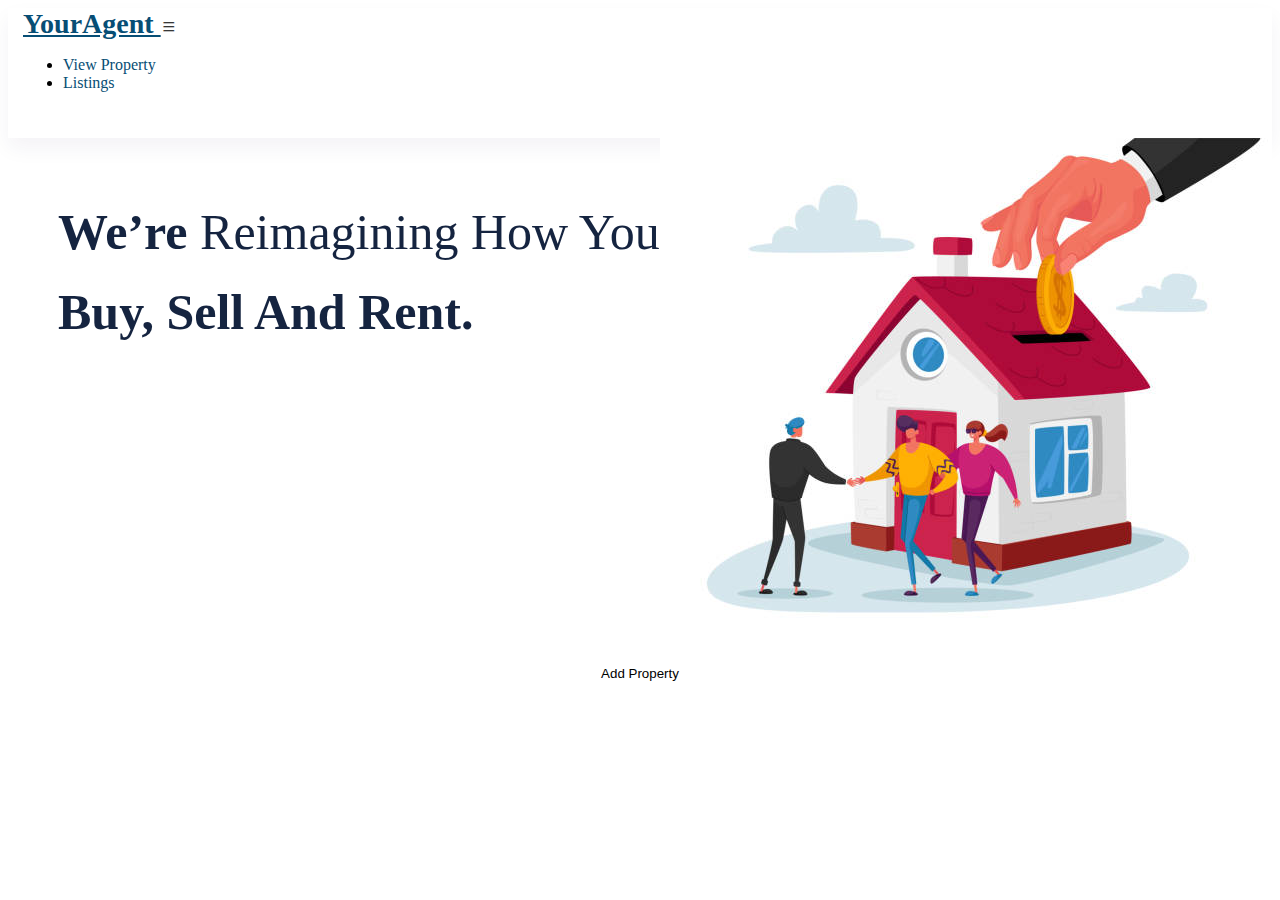
==== index.html @ 0922f509 "add property form page" ====
<!DOCTYPE html>
<html lang="en">
  <head>
    <meta charset="UTF-8" />
    <meta http-equiv="X-UA-Compatible" content="IE=edge" />
    <meta name="viewport" content="width=device-width, initial-scale=1.0" />
    <link
      href="https://cdn.jsdelivr.net/npm/bootstrap@5.0.2/dist/css/bootstrap.min.css"
      rel="stylesheet"
      integrity="sha384-EVSTQN3/azprG1Anm3QDgpJLIm9Nao0Yz1ztcQTwFspd3yD65VohhpuuCOmLASjC"
      crossorigin="anonymous"
    />
    <link
      rel="stylesheet"
      href="https://cdn.jsdelivr.net/npm/bootstrap-icons@1.3.0/font/bootstrap-icons.css"
    />

    <link rel="stylesheet" href="css/styles.css" />
    <title>Lekki Project</title>
  </head>
  <body>
    <!-- nav section -->
      <nav class="navbar navbar-expand-lg default-layout__inner">
        <div class="container" id="nav-container">
          <a href="#" to="{RouteLinks.home}" class="navbar-brand">YourAgent </a>
          <i
            class="navbar-toggler bi bi-list"
            data-bs-toggle="collapse"
            data-bs-target="#navbarNav"
            aria-controls="navbarNav"
            aria-expanded="false"
            aria-label="Toggle navigation"
          ></i>
          <div
            class="collapse navbar-collapse justify-content-end"
            id="navbarNav"
          >
            <ul class="navbar-nav d-flex justify-content-end mt-2 mb-lg-0">
              <li class="navigation__list-item m-2" key="{index}">
                <a href="./addproperty.html" class="navigation-link m-2">
                  View Property
                </a>
              </li>
              <li class="navigation__list-item m-2" key="{index}">
                <a to="{item.path}" class="navigation-link m-2">Listings </a>
              </li>
            </ul>
          </div>
        </div>
      </nav>

    <!-- hero section -->
    <section class="hero-session">
      <div class="hero-section-flex">
        <h1 class="title">
          We’re
          <span class="title-span">Reimagining How You</span>
          Buy, Sell And Rent.
        </h1>
        <div>
            <img src="./img/hero4.jpg" alt="" class="hero-img">
        </div>
      </div>
      <div class="button-container">
        <button class="button">Add Property</button>
      </div>
    </section>
  </body>
  <script
    src="https://cdn.jsdelivr.net/npm/bootstrap@5.0.2/dist/js/bootstrap.bundle.min.js"
    integrity="sha384-MrcW6ZMFYlzcLA8Nl+NtUVF0sA7MsXsP1UyJoMp4YLEuNSfAP+JcXn/tWtIaxVXM"
    crossorigin="anonymous"
  ></script>
</html>
---- css/styles.css ----
.navbar {
  box-shadow: 0px 10px 20px rgba(36, 0, 70, 0.05);
}
.navbar-logo {
  height: 30px;
}
.navbar-brand {
  font-size: 28px;
  font-weight: 700;
  color: #074e75;
}
.navigation-link {
  cursor: pointer;
  text-decoration: none;
  color: #074e75;
  font-weight: 500;
}
.bi-list {
  cursor: pointer;
}
.hero-section-flex {
  display: flex;
  justify-content: space-between;
  /* background-color: #f2f7ff; */
}
/* .hero-session {
  background-image: linear-gradient(rgba(3, 1, 18, 0.71), rgba(3, 1, 18, 0.71)),
    url("../img/hero-bg2.jpg");
  background-position: center;
  background-repeat: no-repeat;
  background-size: cover;
  height: calc(100vh - 54px);
} */
.title {
  font-size: 50px;
  line-height: 80px;
  color: #152440;
  /* padding-top: 6rem; */
  padding-left: 50px;
  padding-top: 20px;
  padding-bottom: 32px;
  font-weight: 600;
}
.title-span {
    font-weight: lighter;
}
.button-container {
  display: flex;
  justify-content: center;
}
.button {
  background-color: #fff;
  color: #000;
  border: none;
  border-radius: 4px;
  width: 10%;
  height: 35px;
  cursor: pointer;
}

/* add property section */
#add-property-section {
  background-color: #f2f7ff;
  min-height: 400px;
}
.container {
  padding-right: 15px;
  padding-left: 15px;
  margin-right: auto;
  margin-left: auto;
  padding-bottom: 30px;
}
.row {
  margin-right: -15px;
  margin-left: -15px;
}
.form-box {
  background-color: #fff;
  -webkit-border-radius: 4px;
  -moz-border-radius: 4px;
  border-radius: 4px;
  padding: 40px;
  margin-bottom: 30px;
}
.form-title {
  font-size: 18px;
  font-weight: 500;
  line-height: 1;
  margin-bottom: 50px;
}
.form-group {
  margin-bottom: 30px;
  position: relative;
}
.form-control,
select {
  font-family: poppins, sans-serif;
  background-color: #f8f8f8;
  border: 1px solid #eee;
  font-size: 14px;
  color: #aaa;
  line-height: 42px;
  height: 42px;
  margin-top: 10px;
  box-shadow: none;
  -moz-box-shadow: none;
  -webkit-box-shadow: none;
  padding: 0 18px;
  -webkit-border-radius: 3px;
  -moz-border-radius: 3px;
  border-radius: 3px;
}
label {
  line-height: 1;
  font-size: 16px;
  color: #34495e;
  margin-bottom: 12px;
  display: inline-block;
  max-width: 100%;
  margin-bottom: 5px;
  font-weight: 400;
}
.property-description {
  height: 200px;
}
.select--box {
  position: relative;
}
.btn--primary {
  background-color: #64ddbb;
  color: #fff;
  border: 2px solid transparent;
  width: 150px;
  height: 40px;
  font-weight: 500;
}
input[type="submit"] {
  -webkit-appearance: button;
  cursor: pointer;
}
.image-upload-box .custom-file-upload {
  background: #394d60 none repeat scroll 0 0;
  color: #ffffff;
  height: 45px;
  line-height: 43px;
  margin: 0;
  width: 187px;
  cursor: pointer;
}

.image-upload-box .custom-file-upload span i {
  font-size: 18px;
  margin-right: 3px;
}

.image-upload-box {
  background: #fcfcfe none repeat scroll 0 0;
  border: 1px solid #dbdbdb;
  display: block;
  padding: 25px 0;
  text-align: center;
}
.custom-file-upload > input[type="file"] {
  display: none;
}
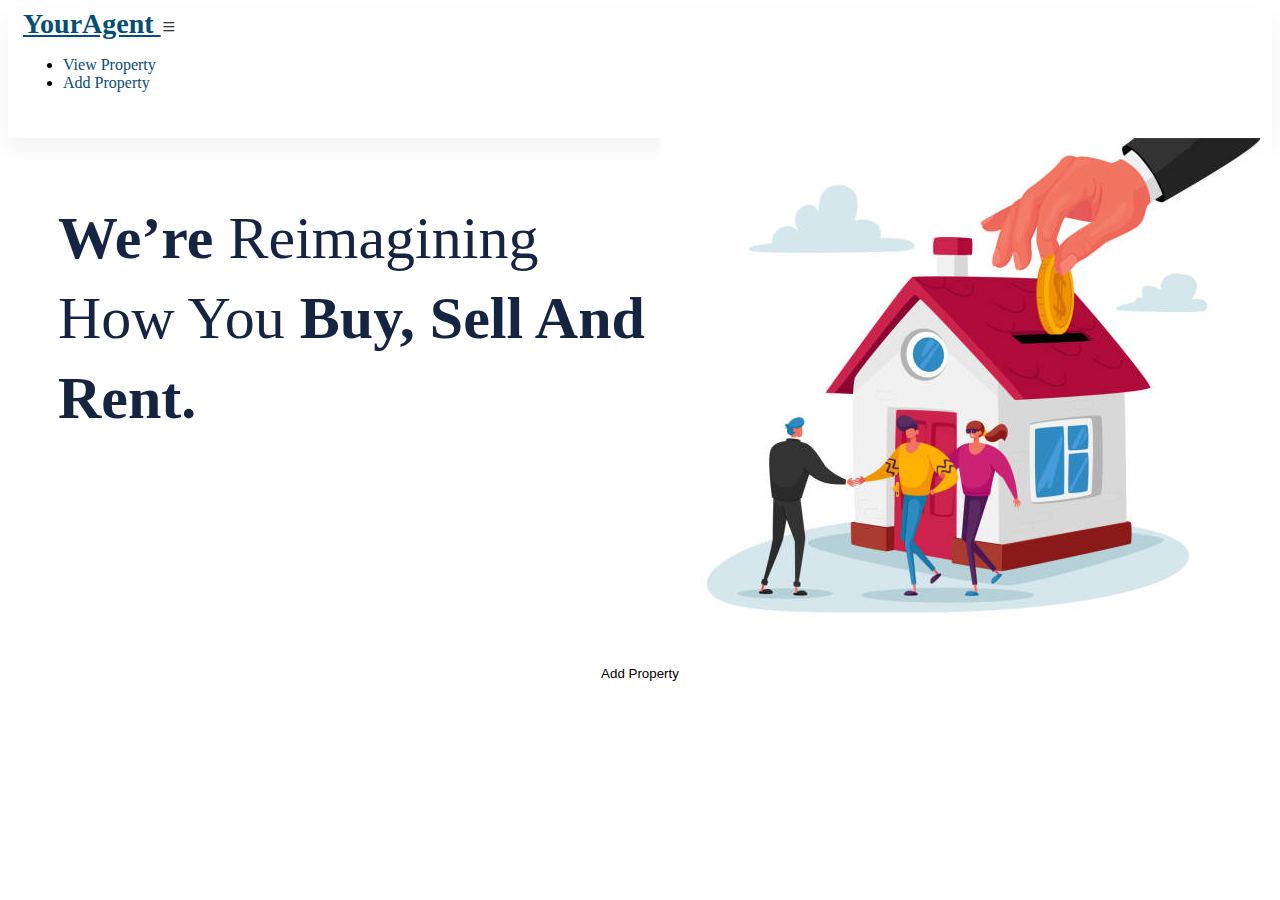
==== commit 181c099d: "view property form page" ====
--- a/index.html
+++ b/index.html
@@ -20,34 +20,36 @@
   </head>
   <body>
     <!-- nav section -->
-      <nav class="navbar navbar-expand-lg default-layout__inner">
-        <div class="container" id="nav-container">
-          <a href="#" to="{RouteLinks.home}" class="navbar-brand">YourAgent </a>
-          <i
-            class="navbar-toggler bi bi-list"
-            data-bs-toggle="collapse"
-            data-bs-target="#navbarNav"
-            aria-controls="navbarNav"
-            aria-expanded="false"
-            aria-label="Toggle navigation"
-          ></i>
-          <div
-            class="collapse navbar-collapse justify-content-end"
-            id="navbarNav"
-          >
-            <ul class="navbar-nav d-flex justify-content-end mt-2 mb-lg-0">
-              <li class="navigation__list-item m-2" key="{index}">
-                <a href="./addproperty.html" class="navigation-link m-2">
-                  View Property
-                </a>
-              </li>
-              <li class="navigation__list-item m-2" key="{index}">
-                <a to="{item.path}" class="navigation-link m-2">Listings </a>
-              </li>
-            </ul>
-          </div>
+    <nav class="navbar navbar-expand-lg default-layout__inner">
+      <div class="container" id="nav-container">
+        <a href="./index.html" to="{RouteLinks.home}" class="navbar-brand">YourAgent </a>
+        <i
+          class="navbar-toggler bi bi-list"
+          data-bs-toggle="collapse"
+          data-bs-target="#navbarNav"
+          aria-controls="navbarNav"
+          aria-expanded="false"
+          aria-label="Toggle navigation"
+        ></i>
+        <div
+          class="collapse navbar-collapse justify-content-end"
+          id="navbarNav"
+        >
+          <ul class="navbar-nav d-flex justify-content-end mt-2 mb-lg-0">
+            <li class="navigation__list-item m-2" key="{index}">
+              <a href="./viewproperty.html" class="navigation-link m-2">
+                View Property
+              </a>
+            </li>
+            <li class="navigation__list-item m-2" key="{index}">
+              <a href="./addproperty.html" class="navigation-link m-2"
+                >Add Property</a
+              >
+            </li>
+          </ul>
         </div>
-      </nav>
+      </div>
+    </nav>
 
     <!-- hero section -->
     <section class="hero-session">
@@ -58,7 +60,7 @@
           Buy, Sell And Rent.
         </h1>
         <div>
-            <img src="./img/hero4.jpg" alt="" class="hero-img">
+          <img src="./img/hero4.jpg" alt="" class="hero-img" />
         </div>
       </div>
       <div class="button-container">
--- a/css/styles.css
+++ b/css/styles.css
@@ -32,7 +32,7 @@
   height: calc(100vh - 54px);
 } */
 .title {
-  font-size: 50px;
+  font-size: 60px;
   line-height: 80px;
   color: #152440;
   /* padding-top: 6rem; */
@@ -42,7 +42,7 @@
   font-weight: 600;
 }
 .title-span {
-    font-weight: lighter;
+  font-weight: lighter;
 }
 .button-container {
   display: flex;
@@ -163,3 +163,72 @@
 .custom-file-upload > input[type="file"] {
   display: none;
 }
+
+/* view property */
+.view-property-hero-section {
+  background-image: linear-gradient(rgba(3, 1, 18, 0.71), rgba(3, 1, 18, 0.71)),
+    url("../img/hero6.jpg");
+  background-position: center;
+  background-repeat: no-repeat;
+  background-size: cover;
+  height: calc(70vh - 54px);
+}
+.property-header {
+  font-size: 60px;
+  text-align: center;
+  font-weight: 600;
+  color: #fff;
+  padding-top: 120px;
+}
+
+.search-address {
+  width: 33%;
+  font-size: 1rem;
+  font-weight: 500;
+  line-height: 1.5;
+  color: #212529;
+  background-color: #fff;
+  background-clip: padding-box;
+  border: none;
+  -webkit-appearance: none;
+  -moz-appearance: none;
+  appearance: none;
+  border-radius: 30px;
+  font-size: 14px;
+  height: 52px;
+  padding-right: 1.5rem !important;
+  padding-left: 1.5rem !important;
+  margin-right: 2rem;
+}
+.address-form {
+  display: flex;
+  justify-content: center;
+}
+.search-button {
+  width: 180px;
+  height: 52px;
+  border: none;
+  border-radius: 30px;
+  color: #fff;
+  background: #f82a7e;
+  background: -webkit-gradient(
+    linear,
+    right top,
+    left top,
+    from(#f82a7e),
+    to(#752a90)
+  );
+  background: -webkit-linear-gradient(right, #f82a7e 0%, #752a90 100%);
+  background: -o-linear-gradient(right, #f82a7e 0%, #752a90 100%);
+  background: linear-gradient(270deg, #f82a7e 0%, #752a90 100%);
+  color: #fff;
+}
+.popular-property-parent-div {
+}
+.popular-prop-text {
+    font-weight: 700;
+    text-transform: uppercase;
+    color: #074e75 !important;
+    font-size: 30px;
+    margin-top: 160px;
+}
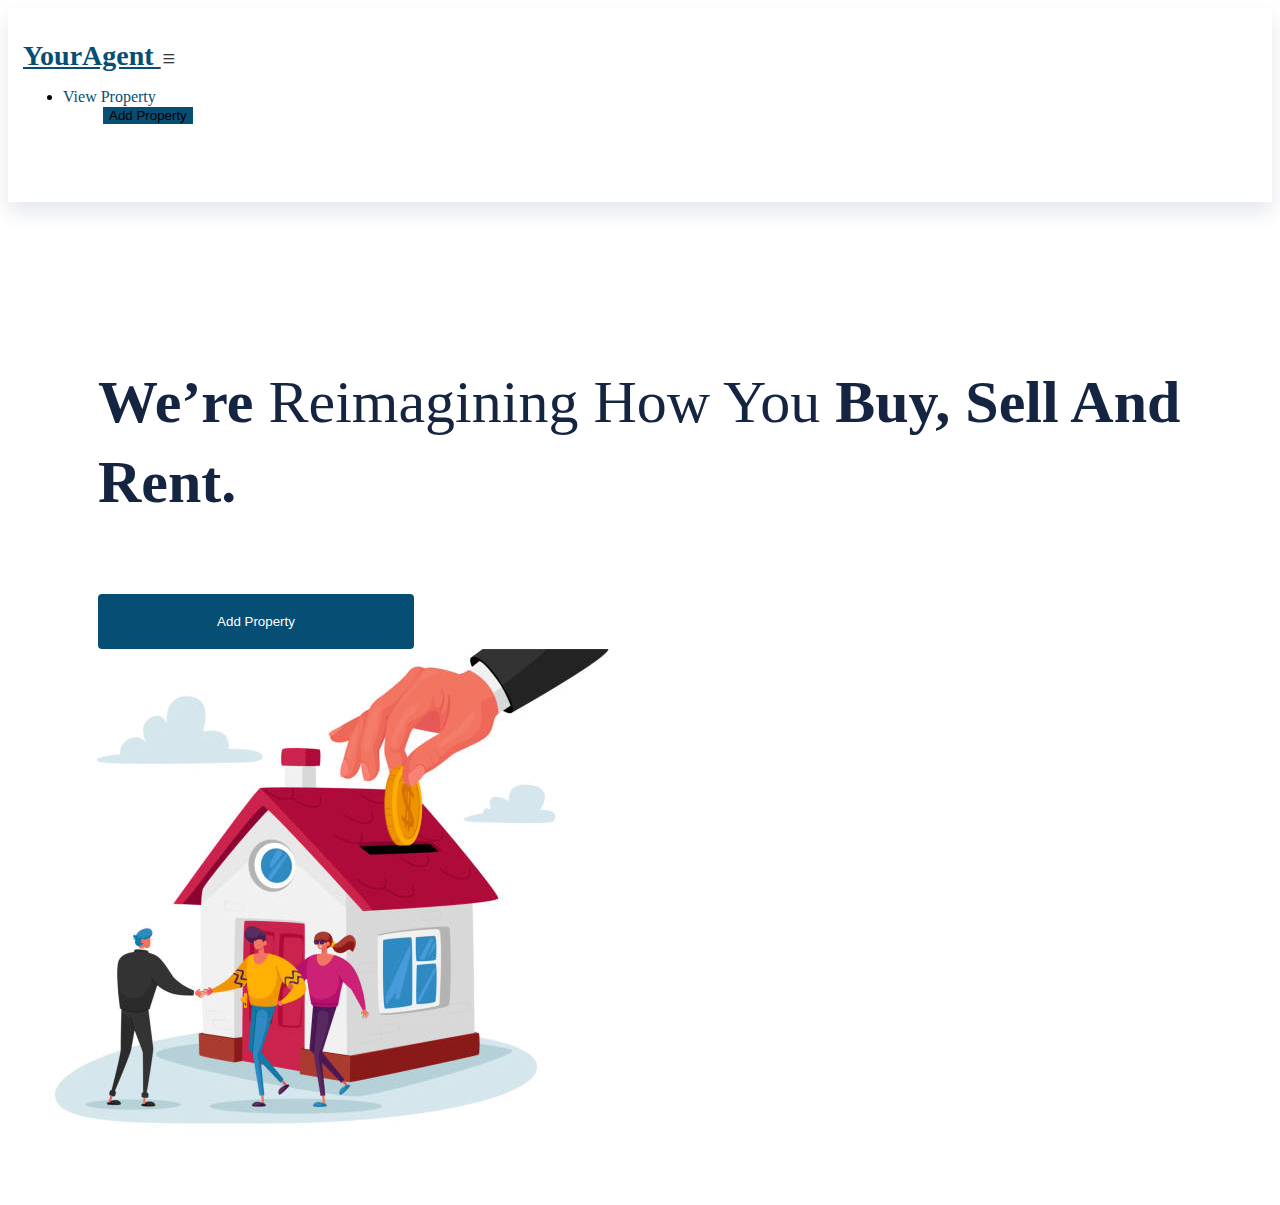
==== commit 0ccef70c: "view all properties page" ====
--- a/index.html
+++ b/index.html
@@ -21,8 +21,10 @@
   <body>
     <!-- nav section -->
     <nav class="navbar navbar-expand-lg default-layout__inner">
-      <div class="container" id="nav-container">
-        <a href="./index.html" to="{RouteLinks.home}" class="navbar-brand">YourAgent </a>
+      <div class="container py-1" id="nav-container">
+        <a href="./index.html" to="{RouteLinks.home}" class="navbar-brand"
+          >YourAgent
+        </a>
         <i
           class="navbar-toggler bi bi-list"
           data-bs-toggle="collapse"
@@ -32,39 +34,40 @@
           aria-label="Toggle navigation"
         ></i>
         <div
-          class="collapse navbar-collapse justify-content-end"
+          class="collapse navbar-collapse justify-content-end
           id="navbarNav"
         >
           <ul class="navbar-nav d-flex justify-content-end mt-2 mb-lg-0">
-            <li class="navigation__list-item m-2" key="{index}">
-              <a href="./viewproperty.html" class="navigation-link m-2">
+            <li class="navigation__list-item py-1" key="{index}">
+              <a href="./viewproperty.html" class="navigation-link py-1">
                 View Property
               </a>
             </li>
-            <li class="navigation__list-item m-2" key="{index}">
-              <a href="./addproperty.html" class="navigation-link m-2"
-                >Add Property</a
-              >
-            </li>
+            <a href="./addproperty.html">
+              <button class="btn btn-primary">Add Property</button>
+            </a>
           </ul>
         </div>
       </div>
     </nav>
 
     <!-- hero section -->
-    <section class="hero-session">
-      <div class="hero-section-flex">
-        <h1 class="title">
-          We’re
-          <span class="title-span">Reimagining How You</span>
-          Buy, Sell And Rent.
-        </h1>
-        <div>
+    <section class="d-flex justify-content-between align-items-center my-5 container hero-section">
+      <div class="row">
+        <div class="col-md-6 col-lg-6">
+          <h1 class="title">
+            We’re
+            <span class="title-span">Reimagining How You</span>
+            Buy, Sell And Rent.
+          </h1>
+          <a href="./addproperty.html">
+            <button class="button">Add Property</button>
+          </a>
+        </div>
+
+        <div class="col-md-6 col-lg-6">
           <img src="./img/hero4.jpg" alt="" class="hero-img" />
         </div>
-      </div>
-      <div class="button-container">
-        <button class="button">Add Property</button>
       </div>
     </section>
   </body>
--- a/css/styles.css
+++ b/css/styles.css
@@ -1,5 +1,12 @@
-.navbar {
-  box-shadow: 0px 10px 20px rgba(36, 0, 70, 0.05);
+.form-control:focus {
+  box-shadow: none;
+  border-color: #074e75;
+}
+
+.default-layout__inner {
+  box-shadow: 0px 10px 20px rgb(0 34 70 / 11%);
+  padding: 2rem 0 2rem 0;
+  margin: auto;
 }
 .navbar-logo {
   height: 30px;
@@ -8,6 +15,19 @@
   font-size: 28px;
   font-weight: 700;
   color: #074e75;
+  /* position: relative;
+  right: 45px; */
+}
+.navbar-brand:hover {
+  color: #000;
+}
+.btn-primary {
+  background-color: #074e75 !important;
+  border: none;
+  margin-left: 40px;
+}
+.btn-primary:hover {
+  background-color: #042b41 !important;
 }
 .navigation-link {
   cursor: pointer;
@@ -15,47 +35,41 @@
   color: #074e75;
   font-weight: 500;
 }
+.navigation-link:hover {
+  color: #042b41;
+}
 .bi-list {
   cursor: pointer;
 }
-.hero-section-flex {
-  display: flex;
-  justify-content: space-between;
-  /* background-color: #f2f7ff; */
-}
-/* .hero-session {
-  background-image: linear-gradient(rgba(3, 1, 18, 0.71), rgba(3, 1, 18, 0.71)),
-    url("../img/hero-bg2.jpg");
-  background-position: center;
-  background-repeat: no-repeat;
-  background-size: cover;
-  height: calc(100vh - 54px);
-} */
+.hero-section {
+  /* height: calc(100vh - 230px); */
+}
+
 .title {
   font-size: 60px;
   line-height: 80px;
   color: #152440;
-  /* padding-top: 6rem; */
-  padding-left: 50px;
-  padding-top: 20px;
+  padding-top: 120px;
+  padding-left: 90px;
   padding-bottom: 32px;
   font-weight: 600;
+  width: 90%;
 }
 .title-span {
   font-weight: lighter;
 }
-.button-container {
-  display: flex;
-  justify-content: center;
-}
 .button {
-  background-color: #fff;
-  color: #000;
+  background-color: #074e75;
+  color: #fff;
   border: none;
   border-radius: 4px;
-  width: 10%;
-  height: 35px;
-  cursor: pointer;
+  width: 25%;
+  height: 55px;
+  cursor: pointer;
+  margin-left: 90px;
+}
+.button:hover {
+  background-color: #042b41;
 }
 
 /* add property section */
@@ -166,12 +180,38 @@
 
 /* view property */
 .view-property-hero-section {
-  background-image: linear-gradient(rgba(3, 1, 18, 0.71), rgba(3, 1, 18, 0.71)),
-    url("../img/hero6.jpg");
+  background-image: url("https://preview.colorlib.com/theme/stayhome/images/xbg_2.jpg.pagespeed.ic.aszWGAkmQI.webp");
   background-position: center;
   background-repeat: no-repeat;
   background-size: cover;
-  height: calc(70vh - 54px);
+  height: calc(100vh - 54px);
+}
+.find-pro-wrapper {
+  padding-top: 190px;
+  width: 400px;
+}
+.find-pro-title {
+  color: #000;
+  font-size: 35px;
+  margin-bottom: 20px;
+  font-weight: 900;
+}
+.find-pro-text {
+  color: #000;
+  font-size: 16px;
+  margin-bottom: 40px;
+}
+.find-pro-input-wrapper {
+  border: 1px solid transparent;
+  padding: 0.5rem 0;
+  border-radius: 5px;
+  width: 300px;
+  background: #fff;
+  padding: 10px 30px;
+}
+.find-pro-input {
+  border: none;
+  outline: none;
 }
 .property-header {
   font-size: 60px;
@@ -226,9 +266,92 @@
 .popular-property-parent-div {
 }
 .popular-prop-text {
-    font-weight: 700;
-    text-transform: uppercase;
-    color: #074e75 !important;
-    font-size: 30px;
-    margin-top: 160px;
-}
+  font-weight: 700;
+  text-transform: uppercase;
+  color: #074e75 !important;
+  font-size: 30px;
+  margin-top: 160px;
+}
+.listings-property-title {
+  text-decoration: none;
+  color: black;
+  font-size: 12px;
+  font-weight: 500;
+}
+.listings-property-title2 {
+  text-decoration: none;
+  color: black;
+  font-size: 10px;
+  font-weight: 500;
+}
+.house-amount {
+  font-size: 16px;
+  color: #074e75;
+}
+.updated-when {
+  font-size: 11px;
+  color: #7d8392;
+}
+.read-more {
+  font-size: 11px;
+}
+.fontawesome {
+  font-size: 15px;
+  color: brown;
+  margin: 5px;
+}
+.fas {
+  position: relative;
+  right: 3px;
+}
+.phone-icon {
+  font-size: 10px;
+}
+.dropdown-toggle {
+  background-color: #074e75!important;
+  border: 1px solid #074e75;
+  color: #fff;
+}
+
+.dropdown-toggle:hover {
+  color: #000!important;
+}
+.dropdown-toggle:focus {
+    box-shadow: none;
+  border-color: #074e75;
+}
+
+/* single property */
+.single-property-section {
+  background-color: #eeeeee;
+}
+.single-property-image {
+  width: 70%;
+}
+.fa-container {
+  background-color: #fff;
+  display: flex;
+  justify-content: space-evenly;
+  width: 80%;
+  margin-top: 60px;
+  padding: 20px;
+}
+.safety-module2 {
+  overflow: hidden;
+  background-color: #d1ecf1;
+  border-color: #bee5eb;
+  color: #0c5460;
+  padding-left: 25px;
+  font-size: 15px;
+  font-weight: 400;
+  line-height: 25px;
+  color: #464b4f;
+  margin-top: 40px;
+  margin-bottom: 50px;
+  /* padding-bottom: 20px; */
+  padding: 40px;
+}
+.key-features {
+  background-color: #fff;
+  padding: 40px;
+}
